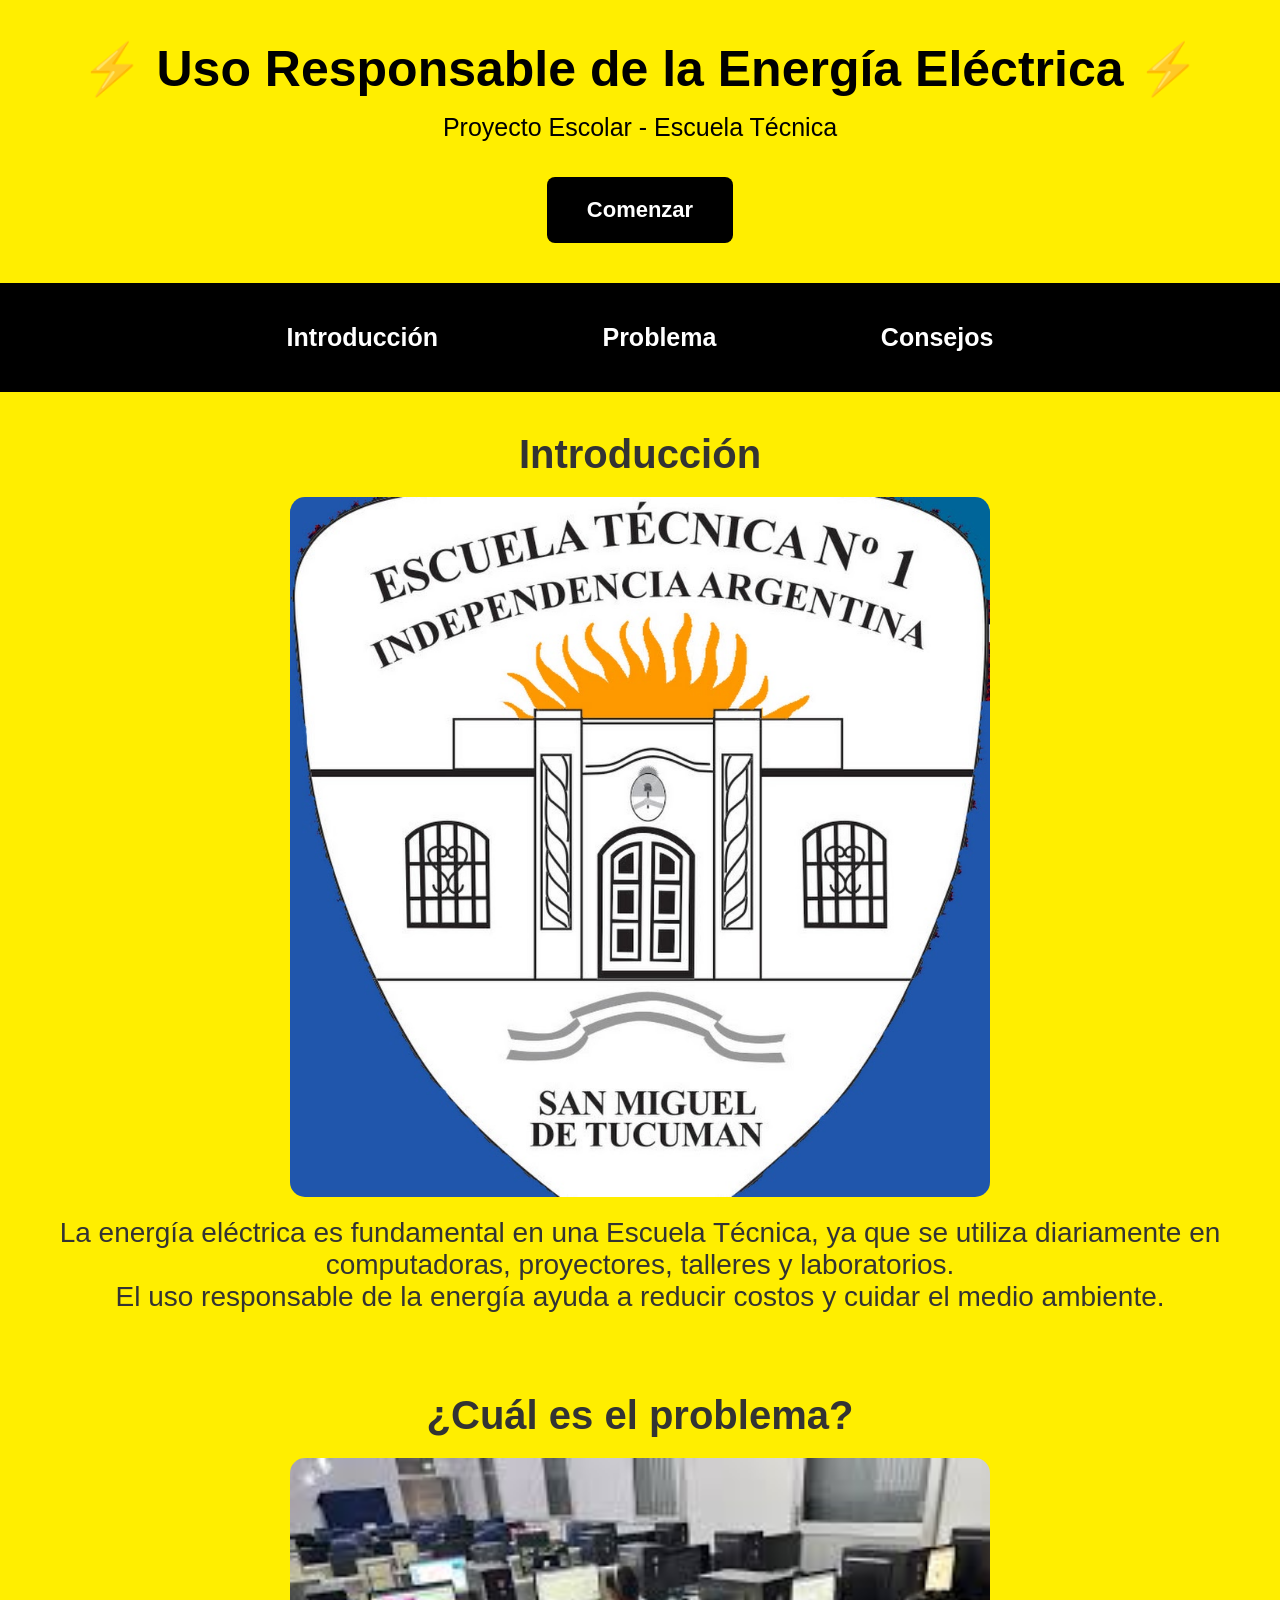
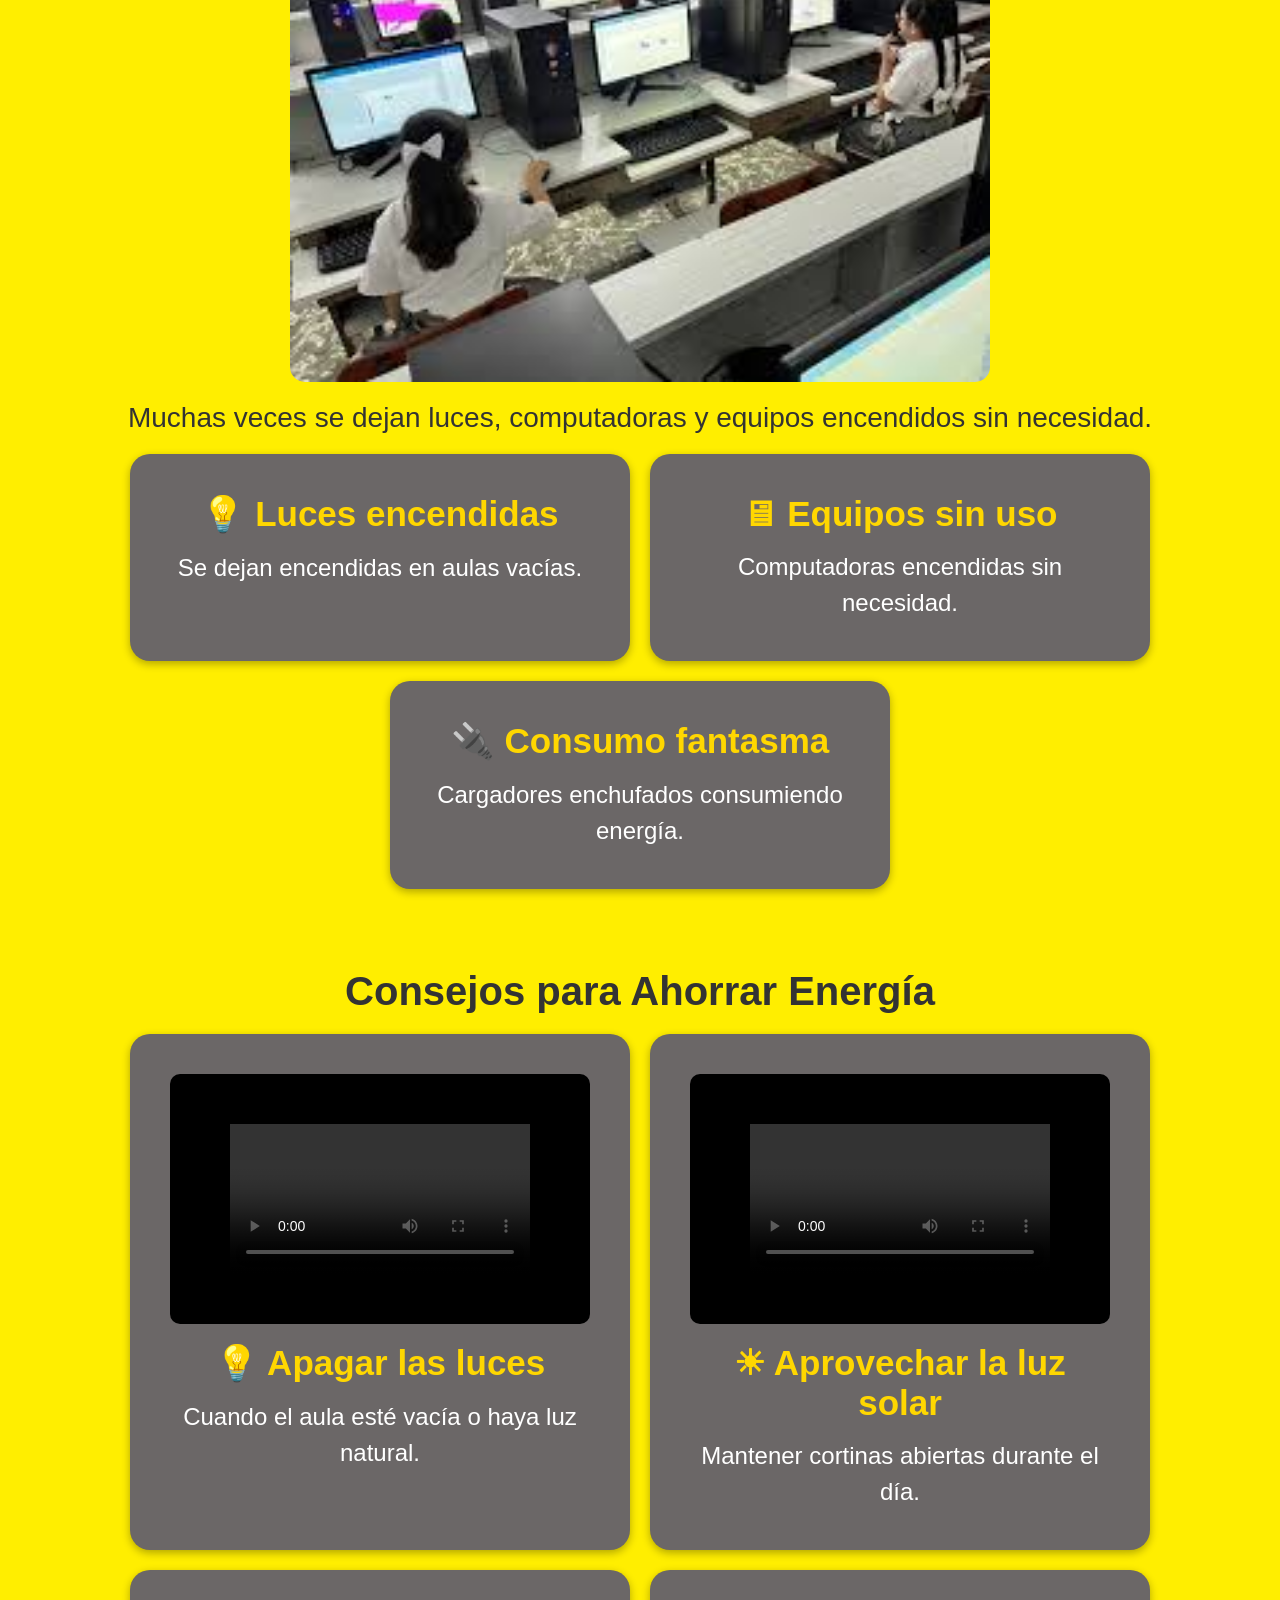
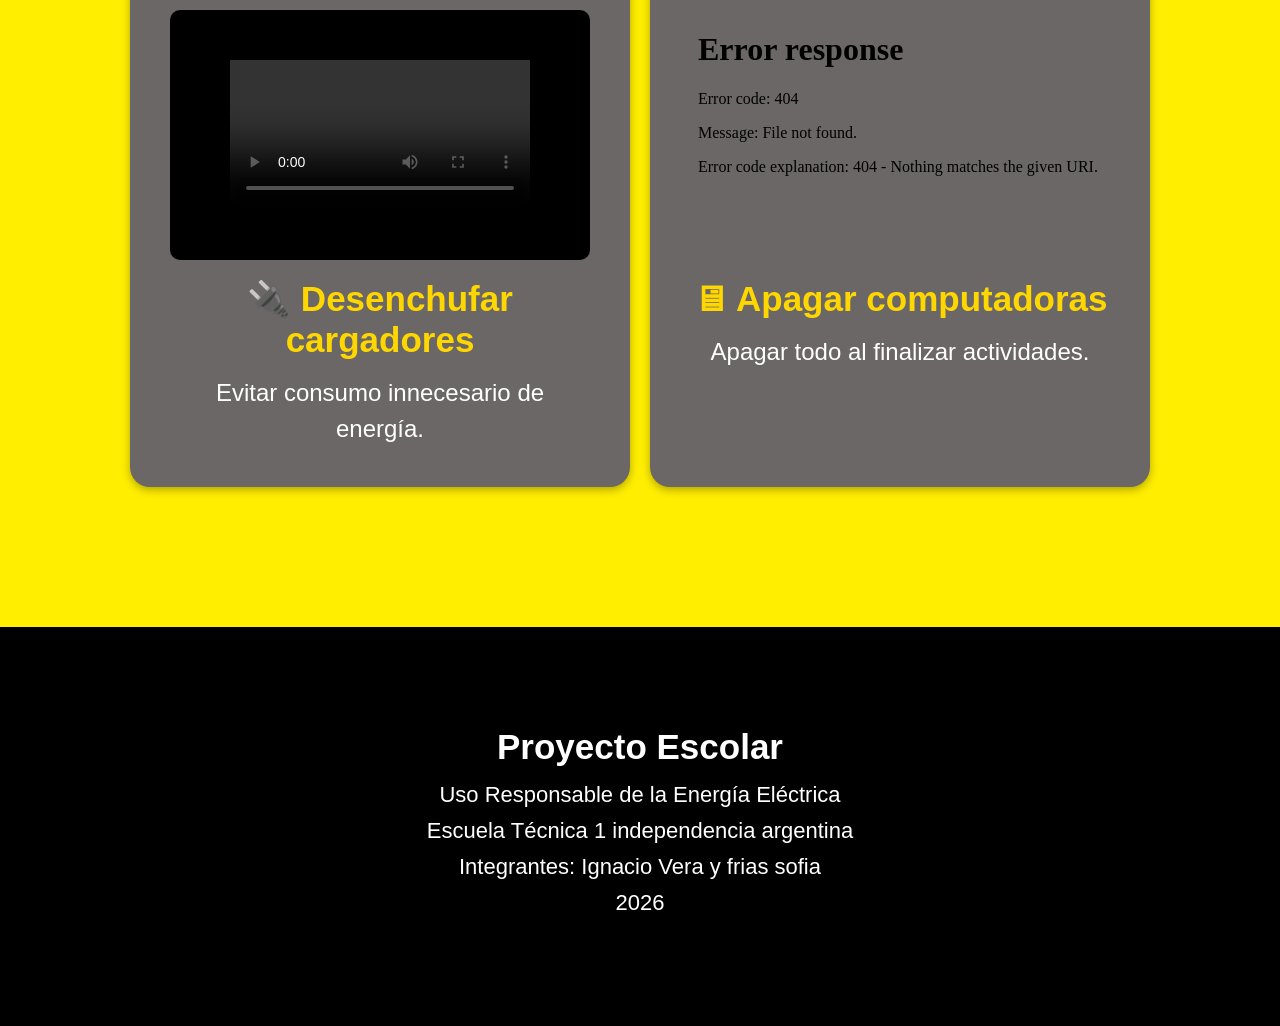
==== index.html @ 82ac9af7 "index en minuscula" ====
<!DOCTYPE html>
<html lang="es">
<head>
    <meta charset="UTF-8">
    <meta name="viewport" content="width=device-width, initial-scale=1.0">
    <title>Uso Responsable de la Energía Eléctrica</title>

    <!-- SOLO UN CSS (IMPORTANTE) -->
    <link rel="stylesheet" href="css/style.css">
</head>

<body>

<header>
    <h1>⚡ Uso Responsable de la Energía Eléctrica ⚡</h1>
    <p>Proyecto Escolar - Escuela Técnica</p>
    <a href="#introduccion" class="boton">Comenzar</a>
</header>

<nav>
    <a href="#introduccion">Introducción</a>
    <a href="#problema">Problema</a>
    <a href="#consejos">Consejos</a>
</nav>

<main>

    <!-- INTRODUCCIÓN -->
    <section id="introduccion">
        <h2>Introducción</h2>

        <img src="imagenes/tecnica.jpg" width="200" alt="Escuela Técnica">

        <p>
            La energía eléctrica es fundamental en una Escuela Técnica, ya que se utiliza
            diariamente en computadoras, proyectores, talleres y laboratorios.
        </p>

        <p>
            El uso responsable de la energía ayuda a reducir costos y cuidar el medio ambiente.
        </p>
    </section>

    <!-- PROBLEMA -->
    <section id="problema">
        <h2>¿Cuál es el problema?</h2>

        <img src="imagenes/informatica.jpg" width="300" alt="Laboratorio de informática">

        <p>
            Muchas veces se dejan luces, computadoras y equipos encendidos sin necesidad.
        </p>

        <div class="tarjetas">

            <article>
                <h3>💡 Luces encendidas</h3>
                <p>Se dejan encendidas en aulas vacías.</p>
            </article>

            <article>
                <h3>🖥 Equipos sin uso</h3>
                <p>Computadoras encendidas sin necesidad.</p>
            </article>

            <article>
                <h3>🔌 Consumo fantasma</h3>
                <p>Cargadores enchufados consumiendo energía.</p>
            </article>

        </div>
    </section>

    <!-- CONSEJOS -->
    <section id="consejos">
    <h2>Consejos para Ahorrar Energía</h2>

    <div class="tarjetas">

        <article>
            <iframe class="video"
                src="videos/ahorro energia.mp4"
                allowfullscreen>
            </iframe>

            <h3>💡 Apagar las luces</h3>
            <p>Cuando el aula esté vacía o haya luz natural.</p>
        </article>

        <article>
            <iframe class="video"
                src="videos/luz solar.mp4"
                title="Video educativo"
                frameborder="0"
                allow="accelerometer; autoplay; clipboard-write; encrypted-media; gyroscope; picture-in-picture; web-share"
                referrerpolicy="strict-origin-when-cross-origin"
                allowfullscreen>
            </iframe>

            <h3>☀ Aprovechar la luz solar</h3>
            <p>Mantener cortinas abiertas durante el día.</p>
        </article>

        <article>
            <iframe class="video"
                src="videos/desenchufar cargador.mp4"
                allowfullscreen>
            </iframe>

            <h3>🔌 Desenchufar cargadores</h3>
            <p>Evitar consumo innecesario de energía.</p>
        </article>

        <article>
            <iframe class="video"
                src="videos/apagar las computadoras.mp4"
                allowfullscreen>
            </iframe>

            <h3>🖥 Apagar computadoras</h3>
            <p>Apagar todo al finalizar actividades.</p>
        </article>

    </div>
</section>

</main>

<footer>
    <h3>Proyecto Escolar</h3>
    <p>Uso Responsable de la Energía Eléctrica</p>
    <p>Escuela Técnica 1 independencia argentina</p>
    <p>Integrantes: Ignacio Vera y frias sofia</p>
    <p>2026</p>
</footer>

</body>
</html>
---- css/style.css ----
*html{
scroll-behavior:smooth;
}

*{
margin:0;
padding:0;
box-sizing:border-box;
}

body{
font-family: Arial, sans-serif;
background-color:#ffee00;
color:#333;
}

/* ENCABEZADO */
header{
text-align:center;
padding:40px 20px;
background:#ffee00;
color:black;
}

header h1{
font-size:50px;
margin-bottom:15px;
transition: all 0.3s ease;
}

header h1:hover{
transform: scale(1.03);
}

header p{
font-size:25px;
margin-bottom:20px;
transition: all 0.3s ease;
}

header p:hover{
opacity: 0.8;
}

.boton{
display:inline-block;
margin-top:15px;
padding:20px 40px;
background:black;
color:white;
text-decoration:none;
border-radius:8px;
font-weight:bold;
font-size:22px;
transition: all 0.3s ease;
}

.boton:hover{
transform: scale(1.08);
background:#222;
}

/* MENÚ */
nav{
background:black;
text-align:center;
padding:40px;
}

nav a{
color:white;
text-decoration:none;
margin:0 80px;
font-weight:bold;
font-size:25px;
transition: all 0.3s ease;
}

nav a:hover{
color:#FFD700;
transform: translateY(-3px);
}

/* SECCIONES */
section{
padding:40px 20px;
text-align:center;
}

section h2{
font-size:40px;
margin-bottom:20px;
transition: all 0.3s ease;
}

section h2:hover{
transform: scale(1.02);
}

section p{
font-size:28px;
transition: all 0.3s ease;
}

section p:hover{
opacity: 0.85;
}

section img{
display:block;
margin:20px auto;
max-width:700px;
width:90%;
border-radius:15px;
transition: all 0.3s ease;
}

section img:hover{
transform: scale(1.02);
}

/* TARJETAS */
.tarjetas{
display:flex;
flex-wrap:wrap;
justify-content:center;
gap:20px;
margin-top:20px;
}

.tarjetas article{
background:rgb(107,103,103);
width:500px;
padding:40px;
border-radius:20px;
box-shadow:0 3px 8px rgba(0,0,0,0.3);
transition: all 0.3s ease;
}

.tarjetas article:hover{
transform: translateY(-8px);
box-shadow:0 8px 20px rgba(0,0,0,0.4);
}

.tarjetas article h3{
color:#FFD700;
font-size:35px;
margin-bottom:15px;
}

.tarjetas article p{
color:white;
font-size:24px;
line-height:1.5;
}

/* VIDEOS */
.video{
width:100%;
height:250px;
border:none;
border-radius:10px;
margin-bottom:15px;
transition: all 0.3s ease;
}

.video:hover{
transform: scale(1.02);
}

/* PIE DE PÁGINA */
footer{
background:black;
color:white;
text-align:center;
padding:100px;
margin-top:100px;
}

footer h3{
font-size:35px;
margin-bottom:15px;
transition: all 0.3s ease;
}

footer h3:hover{
transform: scale(1.02);
}

footer p{
font-size:22px;
margin:10px 0;
transition: all 0.3s ease;
}

footer p:hover{
opacity: 0.8;
}
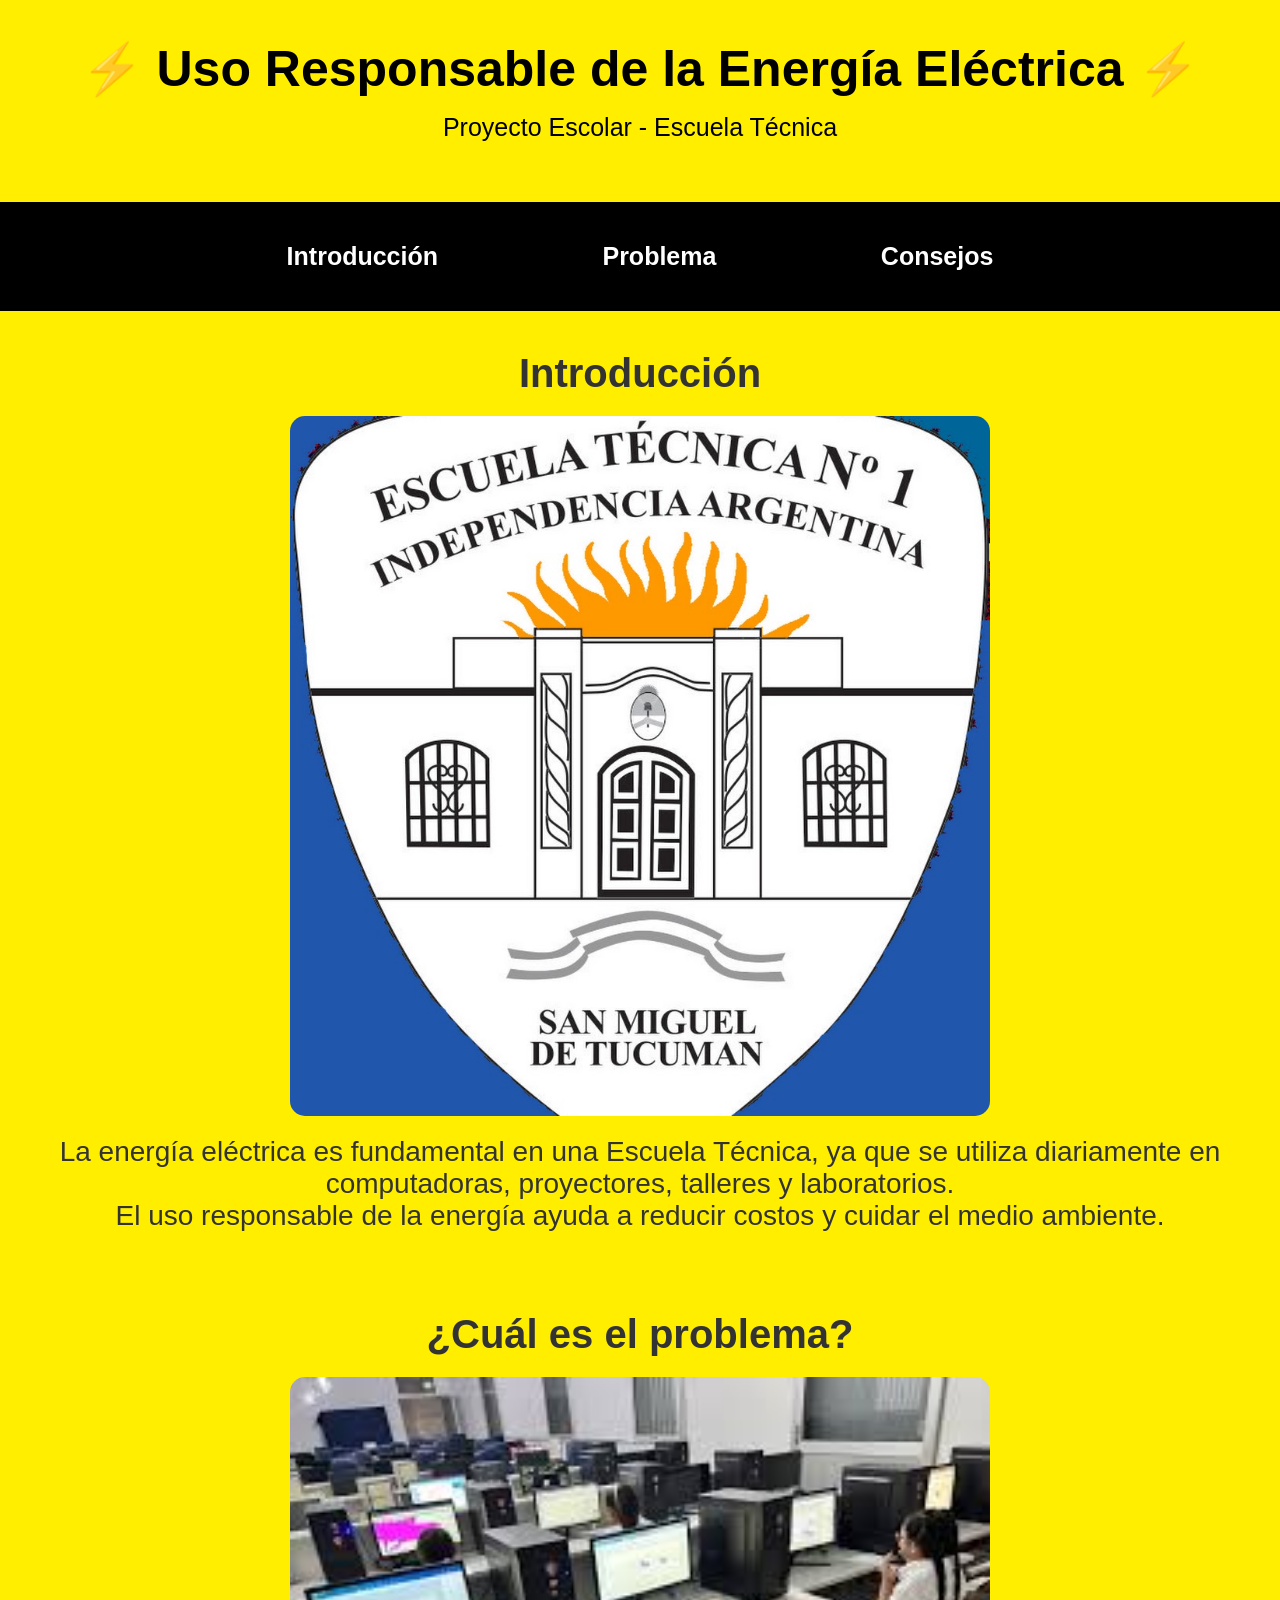
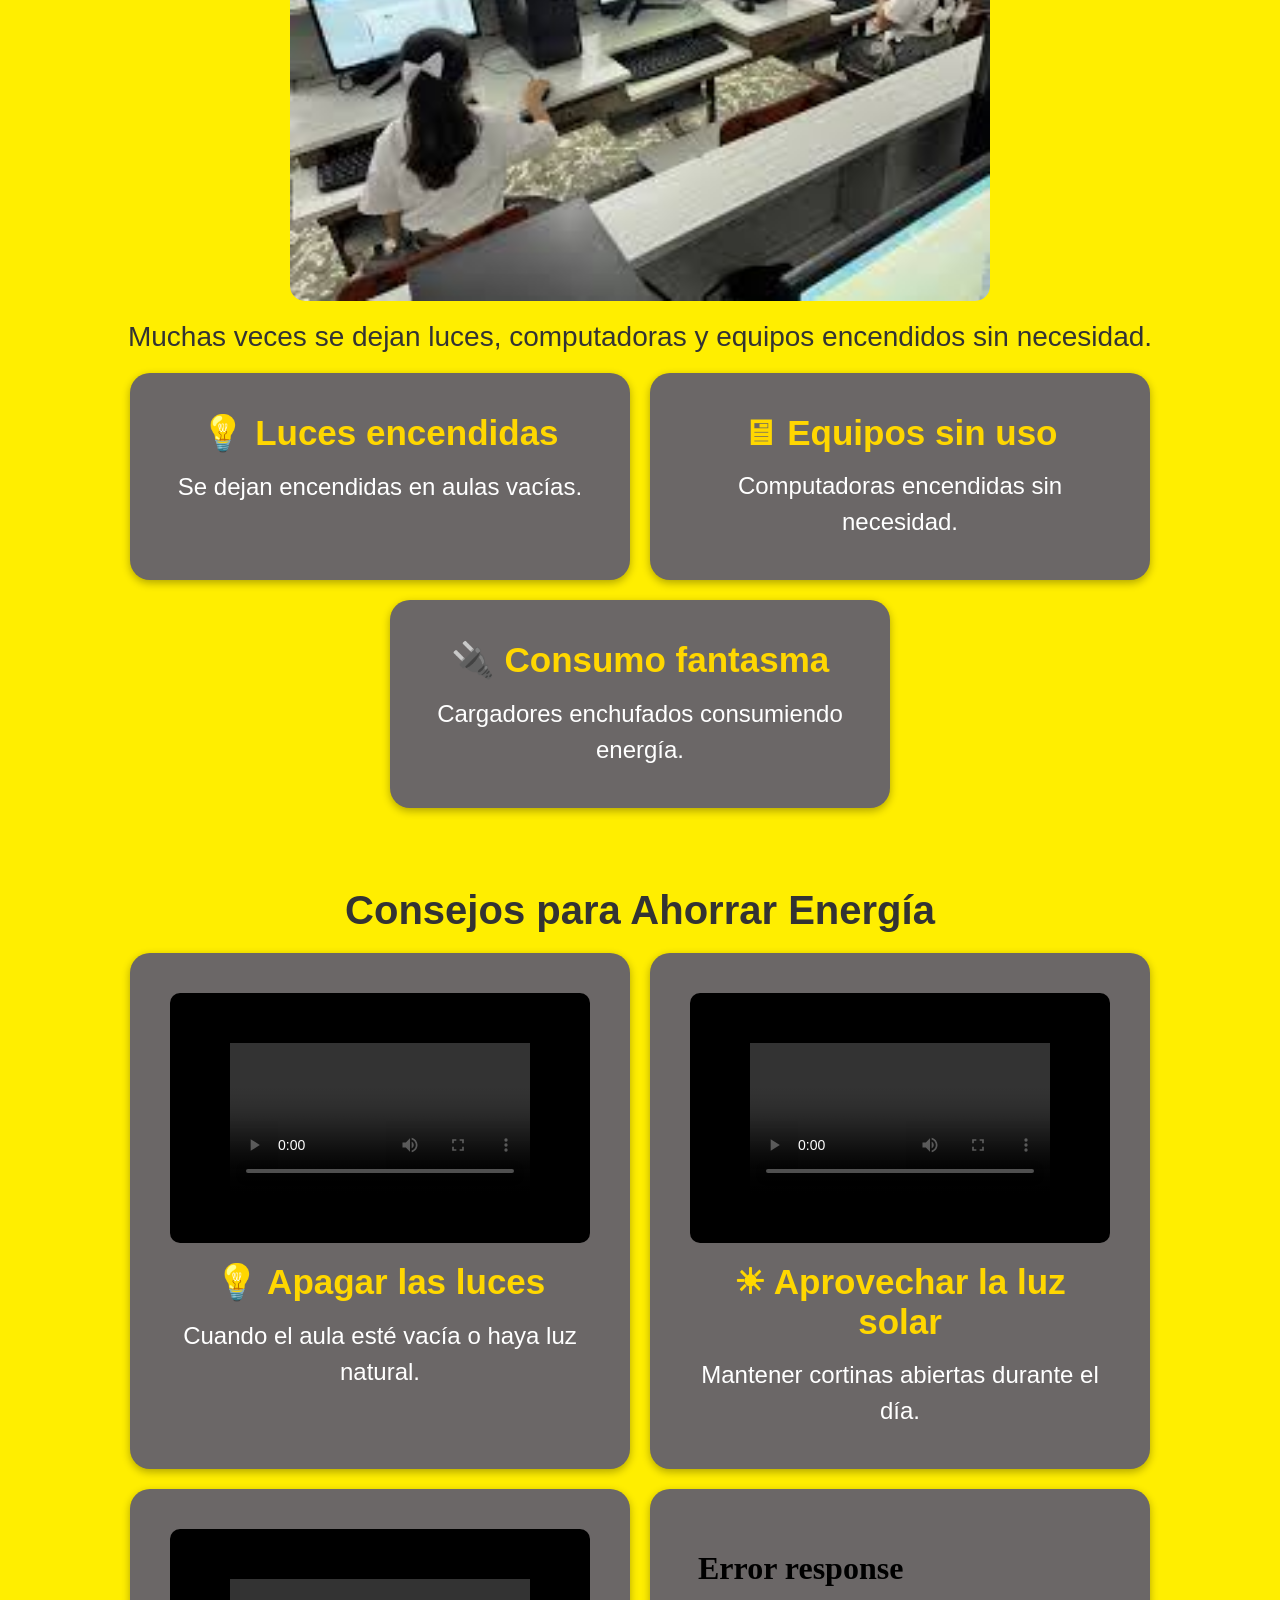
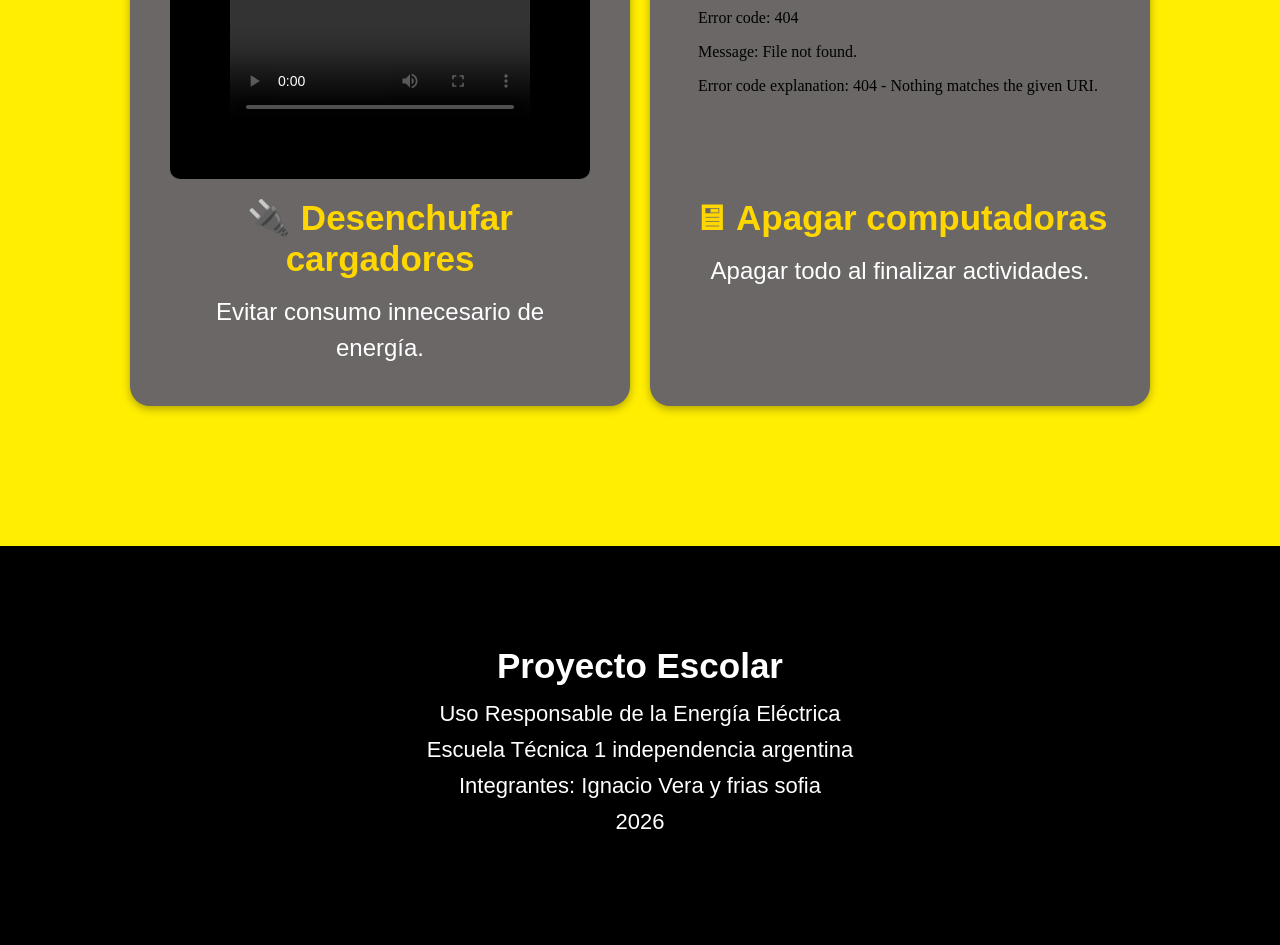
==== commit 2125d28a: "Update index.html" ====
--- a/index.html
+++ b/index.html
@@ -14,7 +14,6 @@
 <header>
     <h1>⚡ Uso Responsable de la Energía Eléctrica ⚡</h1>
     <p>Proyecto Escolar - Escuela Técnica</p>
-    <a href="#introduccion" class="boton">Comenzar</a>
 </header>
 
 <nav>
